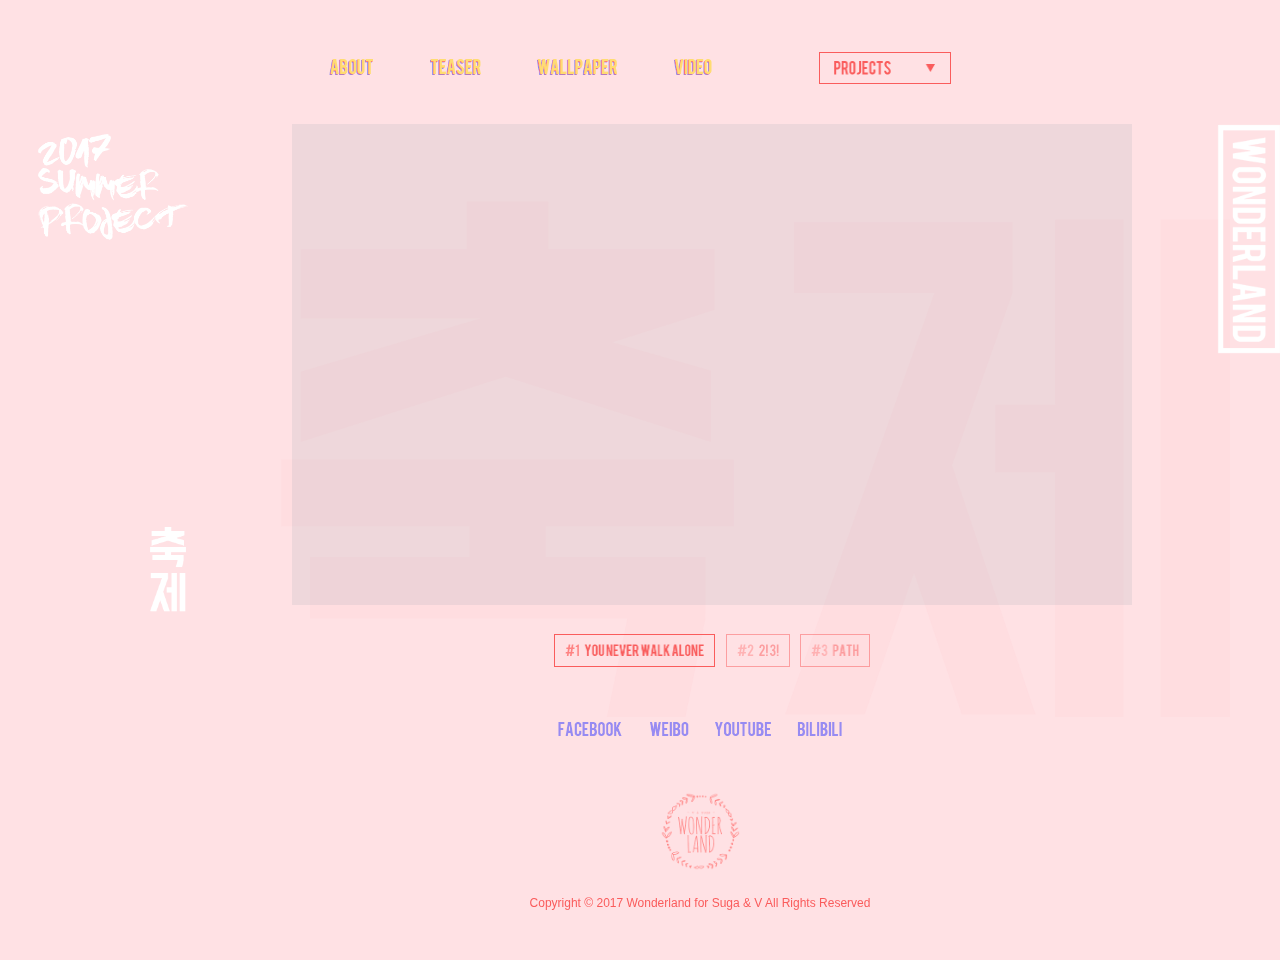
==== index.html @ b555ac75 "first web" ====
<!DOCTYPE html>
<html>
	<head>
		<title>CHOOKJAE</title>
		<meta charset="UTF-8">
		<meta name="viewport" content="width=1440px">
<link rel="stylesheet" href="chookjae.css">
<link rel="icon" href="img/logo.png">
</head>
	
	<body>
		<div class="background-o"></div>
		<div class="gnb">
		<ul>
			<li><a href="about.php" class="about"><img src="img/about.png"></a></li>
			<li><a href="teaser.php" class="teaser"><img src="img/teaser.png"></a></li>
			<li><a href="wallpaper.php" class="wallpaper"><img src="img/wallpaper.png"></a></li>
			<li><a href="index.html" class="video"><img src="img/video.png"></a></li>
			<li class="selector">
				<div class="site-selector">
					<select name="gourl" id="gourl">
						<option value="#"></option>
						<option value="http://btsofficialshop.com/">下面的選項都是擺設</option>
						<option value="http://btsofficialshop.com/">16'WINTER: -</option>
						<option value="http://bts.ibighit.com/loveyourself">17'SPRING: KOKORO</option>
						<option value="http://bts.ibighit.com/youneverwalkalone">17'AUTUMN: AUGUST FESTIVAL</option>
					</select>
				</div>
			</li>
		</ul>
</div>

<div class="container">
	<div class="logo">
		<a href="index.php"><img src="img/17sp-title.png" width="150" height="107" class="sp-title"></a><br />
		<img src="img/sp-sub-title.png" width="40" height="87" class="sp-sub-title" style='margin-top:280px;' >
	</div>

<script type="text/javascript">
	$(document).ready(function(){ 
		$("a").addClass(function(index, currentClass) {
		    var addedClass;
		    if ( currentClass === "index") {
		      addedClass = "active";
		    }
		    return addedClass;
		});
	});
</script>
		<div class="video-wrapper">
			<div class="movie-container">
				<iframe width="820" height="461" src="http://www.youtube.com/embed/C_3bgDsUMbo" frameborder="0" class="movie" allowfullscreen></iframe>
			</div>
	 		<div class="vid-selector">
	 			<div class="vid active" data-src="http://www.youtube.com/embed/C_3bgDsUMbo">
		 			<a href="#"><img src="img/vid1.png"></a>
	 			</div>
	 			<div class="vid" data-src="http://www.youtube.com/embed/Tx_6Pxspurs">
		 			<a href="dulset.php"><img src="img/vid2.png"></a>
	 			</div>
	 			<div class="vid" data-src="http://www.youtube.com/embed/E7sSUapl2uI">
		 			<a href="path.php"><img src="img/vid3.png"></a>
	 			</div>
			</div>
		</div>
		 	<div class="title-right">
		<a href="#"><img src="img/randomlogo.png" "></a>
	</div>
	<div class="footer">
		<ul>
			<li><a href="https://www.facebook.com/wonderland9395/" target="_blank"><img src="img/FACEBOOK.png"></a></li>
			<li><a href="https://www.weibo.com/u/5679397434" target="_blank"><img src="img/WEIBO.png"></a></li>
			<li><a href="https://www.youtube.com/user/GZhenjie" target="_blank"><img src="img/YOUTUBE.png"></a></li>
			<li><a href="https://space.bilibili.com/14347061#/" target="_blank"><img src="img/BILIBILI.png"></a></li>
		</ul>
		<div class="copyright">
			<img src="img/logo.png" class="footer-logo">
			Copyright © 2017 Wonderland for Suga & V All Rights Reserved
	</div>
</div>
 		<script type="text/javascript">
		$('.vid').click(function(ev) {

			var src = $(this).data('src');

			$('iframe').attr('src', src);
			return ev.preventDefault();
		});

		$('.vid').each(function(idx, elem) {
			$(elem).click(function(e) {
				$('.vid').removeClass('active');
				$(this).addClass('active');
				e.preventDefault();
			});
		});

		</script>
	</body>

</html>
---- chookjae.css ----
/* global */

body {
	margin:0; padding:0;
	background: #ffe1e4;
	text-align: center;
	-webkit-font-smoothing:antialiased;
	text-rendering: auto;
}

ul, li {list-style: none;display: inline-block;margin:0;padding:0;text-align: center;}
a, a:visited, a:active {text-decoration: none;color:inherit;}
img {border:0;}
.active {opacity: 1 !important;}

/* background */

.background-l {
	width:100%;
	height:100%;
	background:url('img/background1-big.png') center right no-repeat;
	background-size: contain !important;
	position: absolute;
	left:0;
	z-index: -9999;
	opacity: 0.2;
}

.background-o {
	width:100%;
	height:100%;
	background:url('img/background1-big.png') center right no-repeat;
	background-size: contain !important;
	position: absolute;
	left:0;
	z-index: -9999;
	opacity: 0.2;
}

.background-v {
	width:100%;
	height:100%;
	background:url('img/background1-big.png') center right no-repeat;
	background-size: contain !important;
	position: absolute;
	left:0;
	z-index: -9999;
	opacity: 0.2;
}

.background-e {
	width:100%;
	height:100%;
	background:url('img/background1-big.png') center right no-repeat;
	background-size: contain !important;
	position: absolute;
	left:0;
	z-index: -9999;
	opacity: 0.2;
}

/* GNB */

.gnb {
	width:840px;
	margin:0 auto;
	margin-top:10px;
	padding:40px 0;
	font-size:20px;
	font-family: "SolanoGothicMVB-Bd",sans-serif;
	color:#aaafb9;
	letter-spacing: 1px;
	text-align: center;
}

.gnb ul {
	list-style-type: none; margin:0px; padding:0px;
	line-height: 32px;
	text-align: center;
	margin:0;

}

.gnb ul li {
	display: inline-block;
	margin-right:50px;
	vertical-align: middle;
}

.gnb ul li a img {height:16px;}

.gnb ul li a, a:visited {color:#fa5c5c; opacity: 0.5;}
.gnb ul li a:hover, a:active {color:#fa5c5c; opacity: 1;}

.gnb ul li.selector {margin-right:0px;margin-left:50px;}

/* .site-selector { border:1px solid #fa5c5c; text-align: left; color:white; background:url('../img/arrow.png') no-repeat right transparent; line-height: 0px;} */
.site-selector { border:1px solid #fa5c5c; text-align: left; color:white;background:url('img/projects.png') no-repeat center transparent;background-size:101px 14px;line-height: 0px;}
.site-selector select {
	font-family: "Apple SD Gothic Neo", "Malgun Gothic", sans-serif;
    background: transparent;
    width: 130px;
    height: 30px;
    padding: 5px;
    padding-left:10px;
    font-size: 16px;
    letter-spacing: 1px;
    line-height: 1;
    color:white;
    border: 0;
    border-radius: 0;
    -webkit-appearance: none;
    overflow: hidden;
}


.site-selector select option {
	color:pink;
	font-family: "Arial", "Arial", sans-serif;
	font-size:14px;
}

/* contents */

.container {
	margin:0 auto;
	width:1400px;
	text-align: center;
}

/* header */

.logo {
	display: inline-block;
	text-align: right;
	vertical-align: top;
	margin-right: 100px;
	margin-top: 10px;
}

.ly-title { 
	width:290px;
	height:208px;

}

.ly-sub-title {
	width:36px;
	height:67px;
	margin-top:100px;

}

.title-right {
	width:226px;
	display: inline-block;
	vertical-align: top;

}

.title-right img {width:64px;height:230px;}

/* main */

.index-photo {
	display: inline-block;
}
.index-photo img {
	width:500px;
	border:10px solid rgba(171,176,186,0.2);
	margin-bottom:0px;
}

/* album */

.album-wrapper {
	width:600px;
	display:inline-block;
	text-align:center;
}

.album-title img {width:400px;margin-top: 60px}

/* teaser */

.teaser-wrapper {
	width:600px;
	display:inline-block;
	text-align:center;
}

.teaser-img1 img {width:530px;margin-top:20px;border:10px solid rgba(171,176,186,0.2);}
.teaser-img2 img {width:530px;margin-top:50px;border:10px solid rgba(171,176,186,0.2);}

/* photo */

.photo-wrapper {
	display: inline-block;
	margin:0 auto;
}

.slider-wrap {
	width:338px;
	min-height:100px;
	max-height:600px;
	background: rgba(171,176,186,0.2);
	padding:10px;
}

.crop-thumbs-s {
	text-align: left;
	margin-top:18px;
	margin-bottom:20px;
}

.crop-thumbs-s a.member {
	display: inline-block;
	text-align: center;
	margin: 2px 3px;
	border: 1px solid white;
}

.crop-thumbs-s a.member {
	opacity: 0.5;
}

.crop-thumbs-s a.member:hover {
	opacity: 1;
}


.crop-thumbs-s a.member img {
	display: block;
	height:72px;
}

#slider img .h {width:100%; display: block; margin:0 auto;}
#slider img .v {height:100%; display: block; margin:0 auto;}
#slider img {width:100%; display: block; margin:0 auto;}

#slider .swipe-left {width:40px; height:40px; display: block; background: url(img/left.png) no-repeat;position: absolute; top:50%; margin-top:-30px; left:0px;}
#slider .swipe-left:hover {background-position: -60px 0;}
#slider .swipe-right {width:40px; height:40px; display: block; background: url(img/right.png) no-repeat;position: absolute; top:50%; margin-top:-30px;right:0px;}
#slider .swipe-right:hover {background-position: -60px 0;}

#slider .swipe-left-white {width:40px; height:40px; display: block; background: url(img/left.png) no-repeat;position: absolute; top:50%; margin-top:-30px; left:0px;}
#slider .swipe-left-white:hover {background-position: -60px 0;}
#slider .swipe-right-white {width:40px; height:40px; display: block; background: url(img/right.png) no-repeat;position: absolute; top:50%; margin-top:-30px;right:0px;}
#slider .swipe-right-white:hover {background-position: -60px 0;}


.swipe {
  overflow: hidden;
  visibility: hidden;
  position: relative;
}

.swipe-wrap {
  overflow: hidden;
  position: relative;
}

.swipe-wrap > div {
  float:left;
  width:100%;
  position: relative;
}

.past {
	margin:0px auto;
	margin-top:25px;
	font-size:18px;
	line-height:36px;
 	font-family: "SolanoGothicMVB-BdCap",sans-serif; 
	color:#aaafb9;
	letter-spacing: 1px;
	text-align: center;
}

.past a img {height:12px;}

.past a, .past a:visited {
	border:1px solid #aaafb9;
	padding:7px 25px;
	opacity: 0.5;
	margin:0px 5px;
}

.past a:hover {opacity: 1;}

/* video */

.video-wrapper {
	display: inline-block;
}

.movie-container {
	display: inline-block;
	margin:0 auto;
	width:820px;
	height:461px;
	background: rgba(171,176,186,0.2);
	padding:10px;
}

.movie {
	display: block;
	margin: 0 auto;
}

.vid-selector {
	margin:0px auto;
	margin-top:25px;
	font-size:18px;
 	font-family: "SolanoGothicMVB-BdCap",sans-serif; 
	color:#fa5c5c;
	letter-spacing: 1px;
	text-align: center;
}

.vid {
	display: inline-block;
	border:1px solid #fa5c5c;
	padding:5px 10px;
	opacity: 0.5;
	margin:0px 2px;
}

.vid a img {height:12px;}
.vid:hover {opacity: 1;}


/* footer */

.footer {
	display: block;
	margin:50px auto;
	font-size:12px;	
	text-align: center;
	font-family: Helvetica,Arial, sans-serif;
	color:#fa5c5c;
}

.footer ul {
	font-family: "SolanoGothicMVB-Bd",sans-serif;
	letter-spacing: 1px;
	font-size:20px;	
	list-style-type: none;
	margin:0px;
	margin-bottom:50px;
	padding:0px;
	text-align: center;
}

.footer ul li{
	display: inline-block;
	margin:0px 10px;
	vertical-align: middle;
}

.footer ul li a img {height:14px;}

.footer ul li a, a:visited, a:active {opacity: 0.5;}
.footer ul li a:hover {opacity: 1;}

.footer-logo {
	margin:0 auto;
	display: block;
	width:80px;
	height:80px;
	padding-bottom: 25px;
}

/* media query */

/* Smartphones (portrait) ----------- */
@media only screen
/*
and (min-device-width : 414px)
and (max-device-width : 736px)
*/
and (orientation : portrait) {
	body {
		margin:100px 0px;
	}
	
	.background-l, .background-o, .background-v, .background-e {
		background-position-y: top;
		background-size:50% !important;
		margin-top:-50px;
	}
}
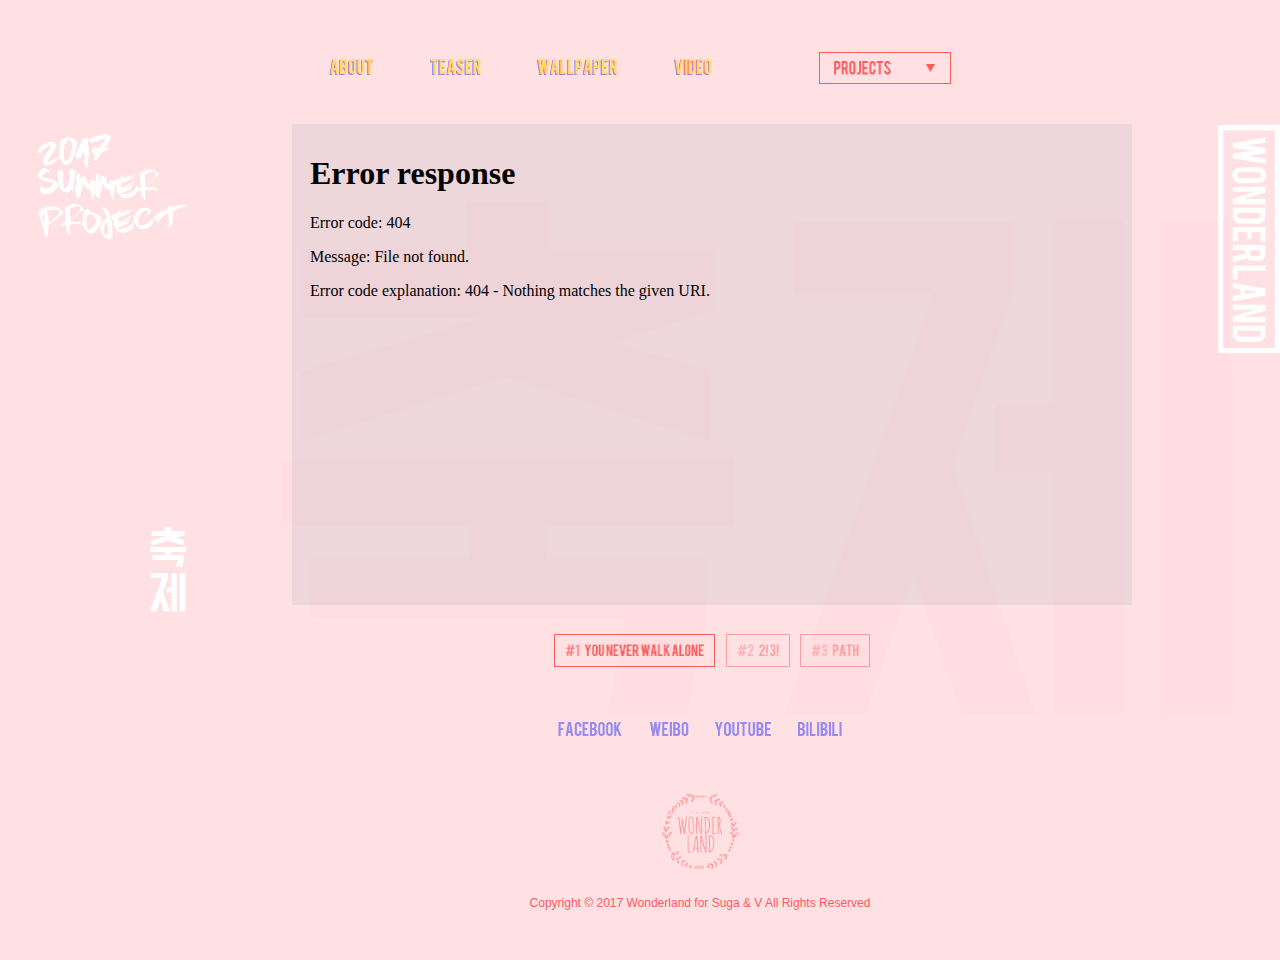
==== commit 9a0ae1d8: "4th web" ====
--- a/index.html
+++ b/index.html
@@ -12,9 +12,9 @@
 		<div class="background-o"></div>
 		<div class="gnb">
 		<ul>
-			<li><a href="about.php" class="about"><img src="img/about.png"></a></li>
-			<li><a href="teaser.php" class="teaser"><img src="img/teaser.png"></a></li>
-			<li><a href="wallpaper.php" class="wallpaper"><img src="img/wallpaper.png"></a></li>
+			<li><a href="about.html" class="about"><img src="img/about.png"></a></li>
+			<li><a href="teaser.html" class="teaser"><img src="img/teaser.png"></a></li>
+			<li><a href="wallpaper.html" class="wallpaper"><img src="img/wallpaper.png"></a></li>
 			<li><a href="index.html" class="video"><img src="img/video.png"></a></li>
 			<li class="selector">
 				<div class="site-selector">
@@ -32,7 +32,7 @@
 
 <div class="container">
 	<div class="logo">
-		<a href="index.php"><img src="img/17sp-title.png" width="150" height="107" class="sp-title"></a><br />
+		<a href="index.html"><img src="img/17sp-title.png" width="150" height="107" class="sp-title"></a><br />
 		<img src="img/sp-sub-title.png" width="40" height="87" class="sp-sub-title" style='margin-top:280px;' >
 	</div>
 
@@ -49,17 +49,17 @@
 </script>
 		<div class="video-wrapper">
 			<div class="movie-container">
-				<iframe width="820" height="461" src="http://www.youtube.com/embed/C_3bgDsUMbo" frameborder="0" class="movie" allowfullscreen></iframe>
+				<iframe width="820" height="461" src="video/wonderland_you never walk alone.mp4" frameborder="0" class="movie" allowfullscreen></iframe>
 			</div>
 	 		<div class="vid-selector">
-	 			<div class="vid active" data-src="http://www.youtube.com/embed/C_3bgDsUMbo">
+	 			<div class="vid active" data-src="video/wonderland_you never walk alone.mp4">
 		 			<a href="#"><img src="img/vid1.png"></a>
 	 			</div>
 	 			<div class="vid" data-src="http://www.youtube.com/embed/Tx_6Pxspurs">
-		 			<a href="dulset.php"><img src="img/vid2.png"></a>
+		 			<a href="dulset.html"><img src="img/vid2.png"></a>
 	 			</div>
 	 			<div class="vid" data-src="http://www.youtube.com/embed/E7sSUapl2uI">
-		 			<a href="path.php"><img src="img/vid3.png"></a>
+		 			<a href="path.html"><img src="img/vid3.png"></a>
 	 			</div>
 			</div>
 		</div>
